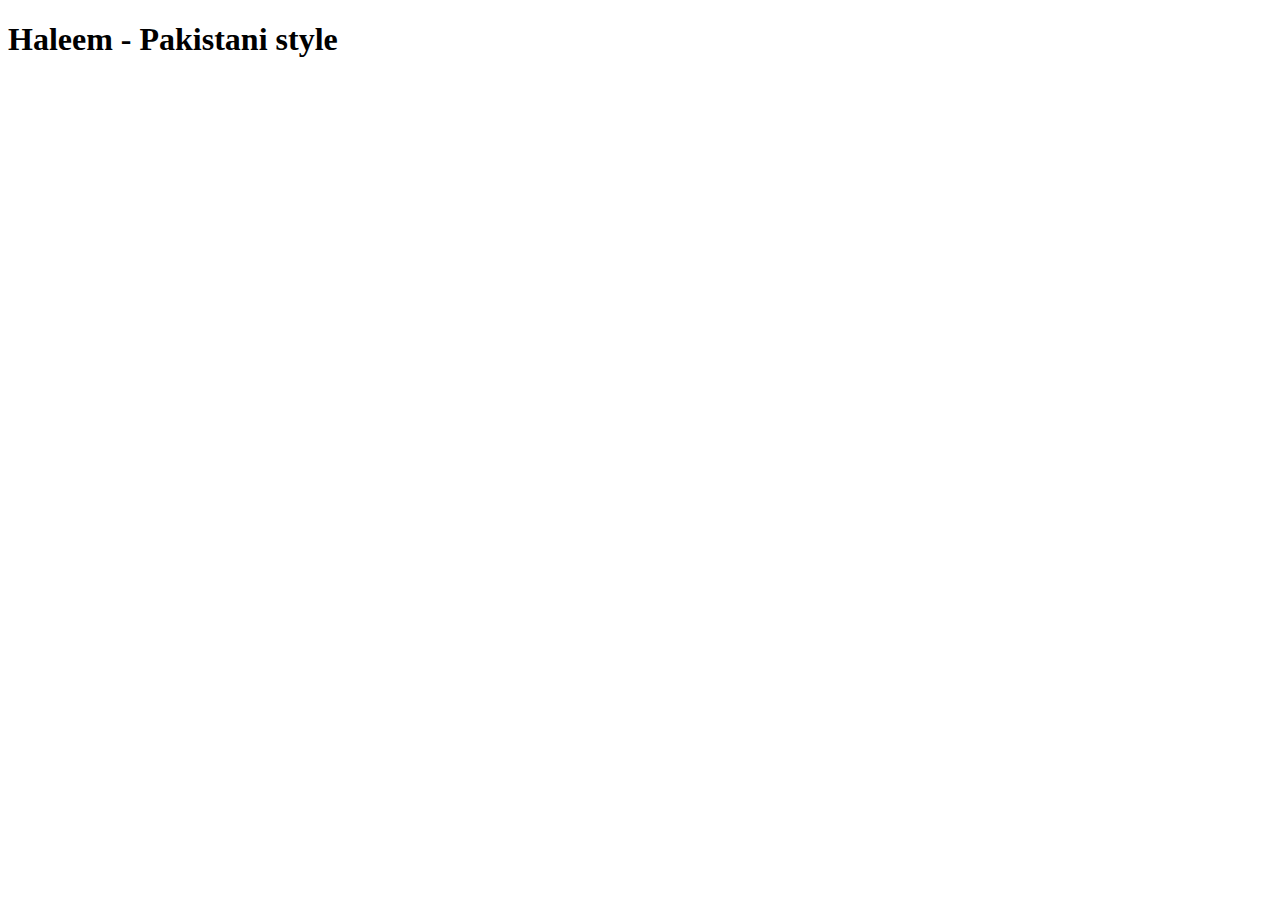
==== recipes/haleem.html @ 4506b68d "Link recipe to index & new recipe" ====
<!DOCTYPE html>
<html lang="en">
    <head>
        
        <meta charset ="UTF-8">
        <title>Haleem Recipe</title>

    </head>
    <body>
     <h1>Haleem - Pakistani style</h1>
    </body>

</html>
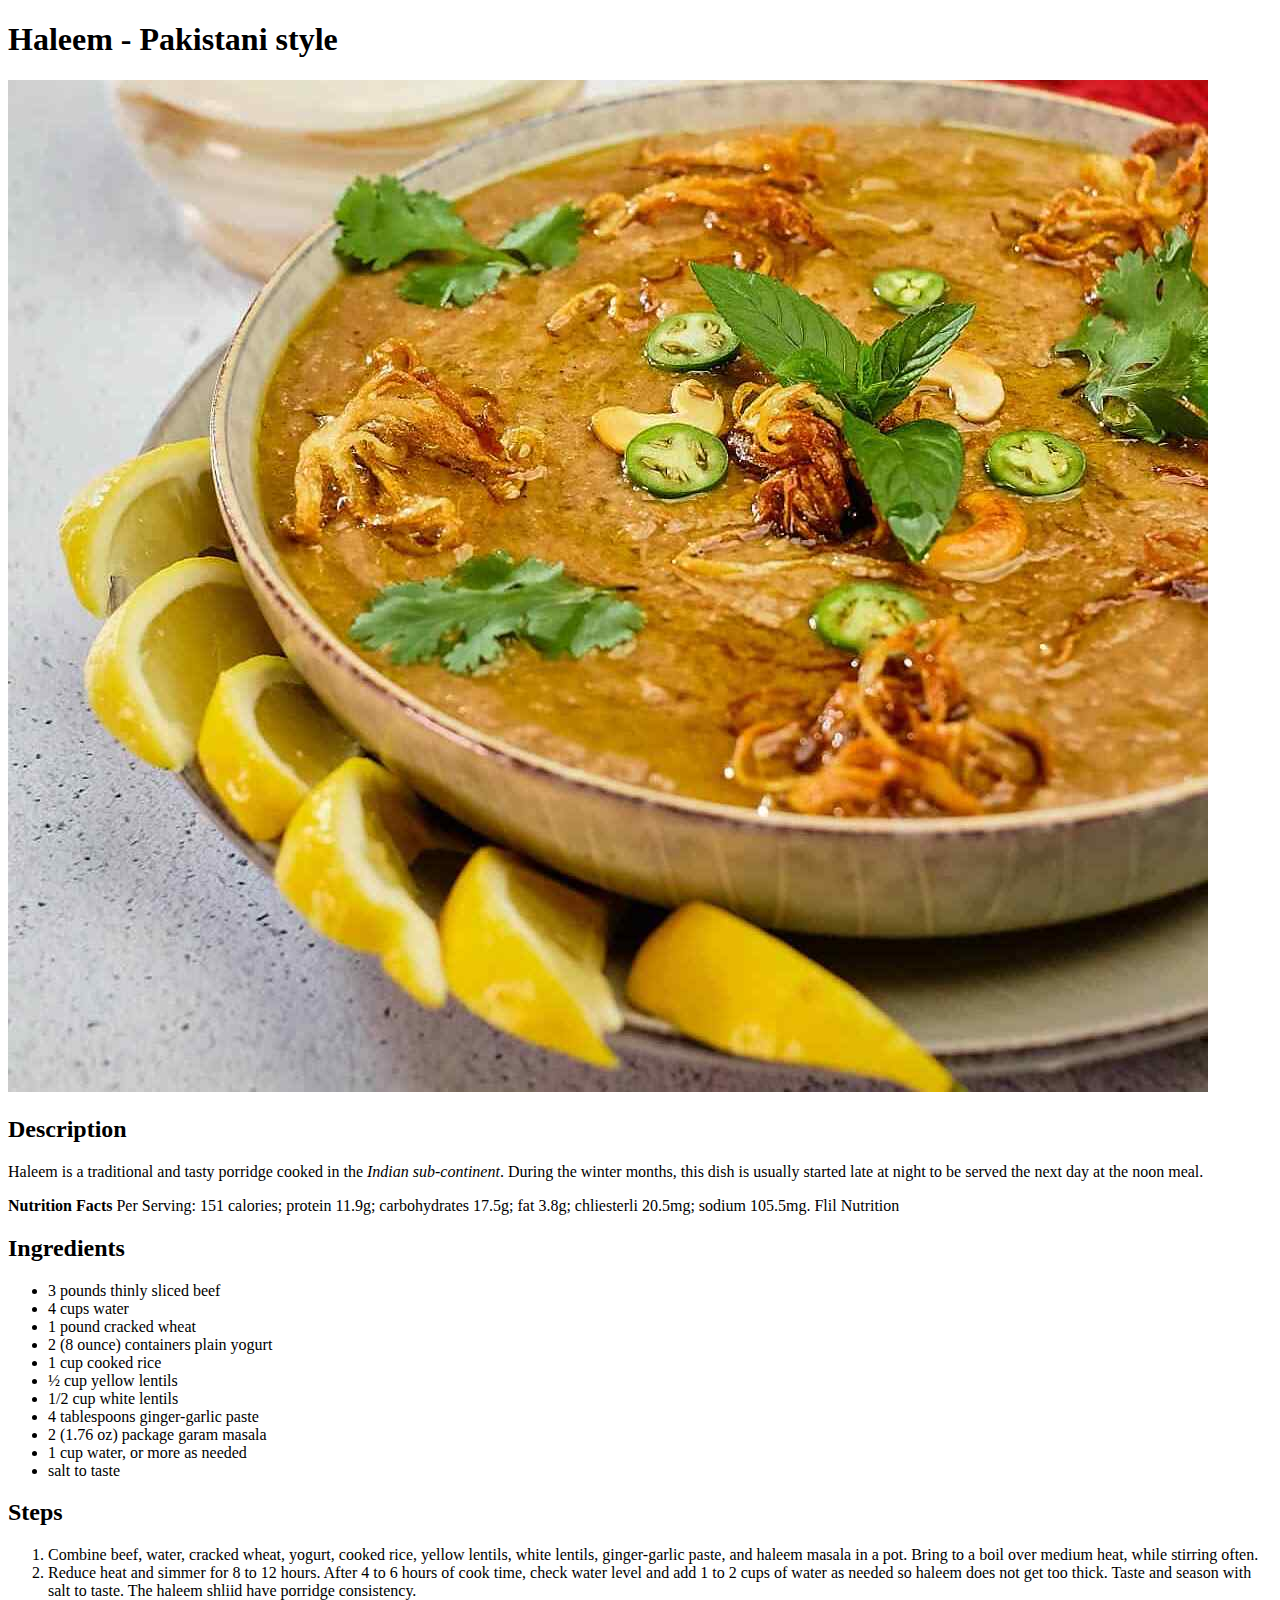
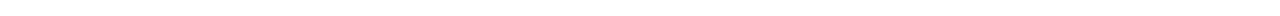
==== commit 75a1d2ad: "Haleem Recipe completion" ====
--- a/recipes/haleem.html
+++ b/recipes/haleem.html
@@ -8,6 +8,39 @@
     </head>
     <body>
      <h1>Haleem - Pakistani style</h1>
+     <img src="../recipe-img/haleem.jpg">
+     <h2>Description</h2>
+     <p>Haleem is a traditional and tasty porridge cooked in the <em>Indian sub-continent</em>. During the winter months, this dish is usually started late at night to be served the next day at the noon meal.</p>
+     <p> <strong>Nutrition Facts</strong>
+        Per Serving: 151 calories; protein 11.9g; carbohydrates 17.5g; fat 3.8g; chliesterli 20.5mg; sodium 105.5mg. Flil Nutrition</p>
+    <h2>Ingredients</h2>
+    <ul>
+        <li>3 pounds thinly sliced beef</li>
+        <li>4 cups water</li>
+            
+        <li>1 pound cracked wheat</li>
+            
+        <li>2 (8 ounce) containers plain yogurt</li>
+            
+        <li>1 cup cooked rice</li>
+            
+        <li>½ cup yellow lentils</li>
+            
+        <li>1/2 cup white lentils</li>
+            
+        <li>4 tablespoons ginger-garlic paste</li>
+            
+        <li>2 (1.76 oz) package garam masala</li>
+            
+        <li>1 cup water, or more as needed</li>
+            
+        <li>salt to taste</li>
+    </ul>
+    <h2>Steps</h2>
+    <ol>
+        <li> Combine beef, water, cracked wheat, yogurt, cooked rice, yellow lentils, white lentils, ginger-garlic paste, and haleem masala in a pot. Bring to a boil over medium heat, while stirring often.</li>
+        <li>Reduce heat and simmer for 8 to 12 hours. After 4 to 6 hours of cook time, check water level and add 1 to 2 cups of water as needed so haleem does not get too thick. Taste and season with salt to taste. The haleem shliid have porridge consistency.</li>
+    </ol>
     </body>
 
 </html>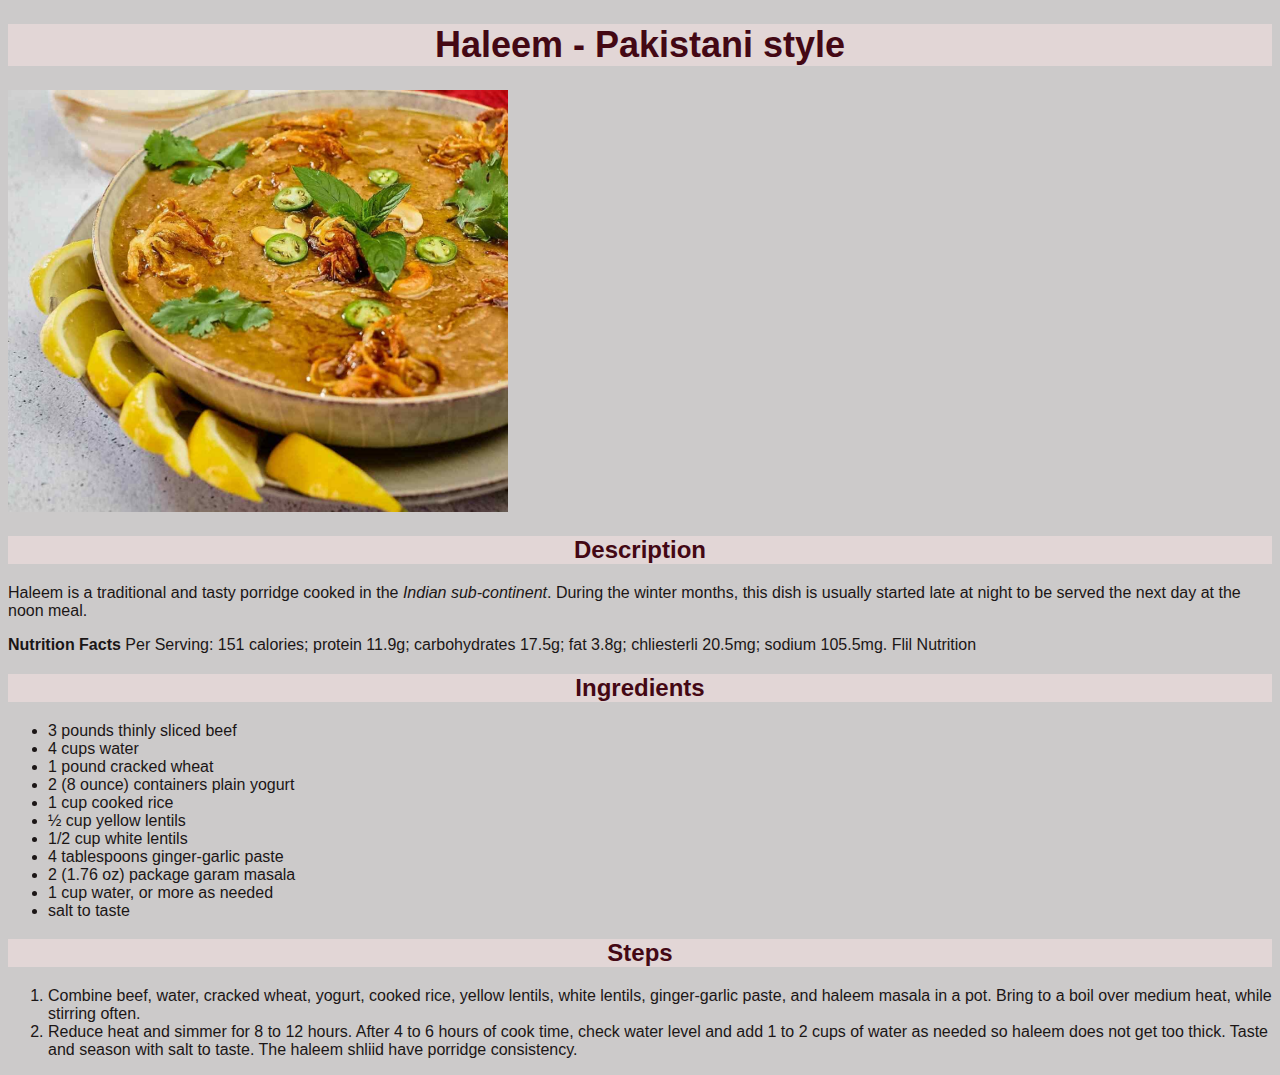
==== commit c7e0f4ea: "Added Stylesheet" ====
--- a/recipes/haleem.html
+++ b/recipes/haleem.html
@@ -4,6 +4,7 @@
         
         <meta charset ="UTF-8">
         <title>Haleem Recipe</title>
+        <link rel="stylesheet" href="../style.css">
 
     </head>
     <body>
--- a/style.css
+++ b/style.css
@@ -0,0 +1,29 @@
+* {
+    color : rgb(27, 22, 22);
+    background-color: rgb(204, 202, 202);
+    font-family: Verdana, Geneva, Tahoma, sans-serif;
+
+    
+}
+h1,
+h2,
+h3 {
+    color: rgb(68, 8, 20);
+    background-color: rgb(226, 214, 214);
+    font-weight: bold;
+    text-align: center;
+}
+
+h1 {
+    font-size: 36px;
+}
+h2 {
+    font-size: 24px;
+}
+h3 {
+    font-size: 12px;
+}
+img{
+    width: 500px;
+    height: auto;
+}